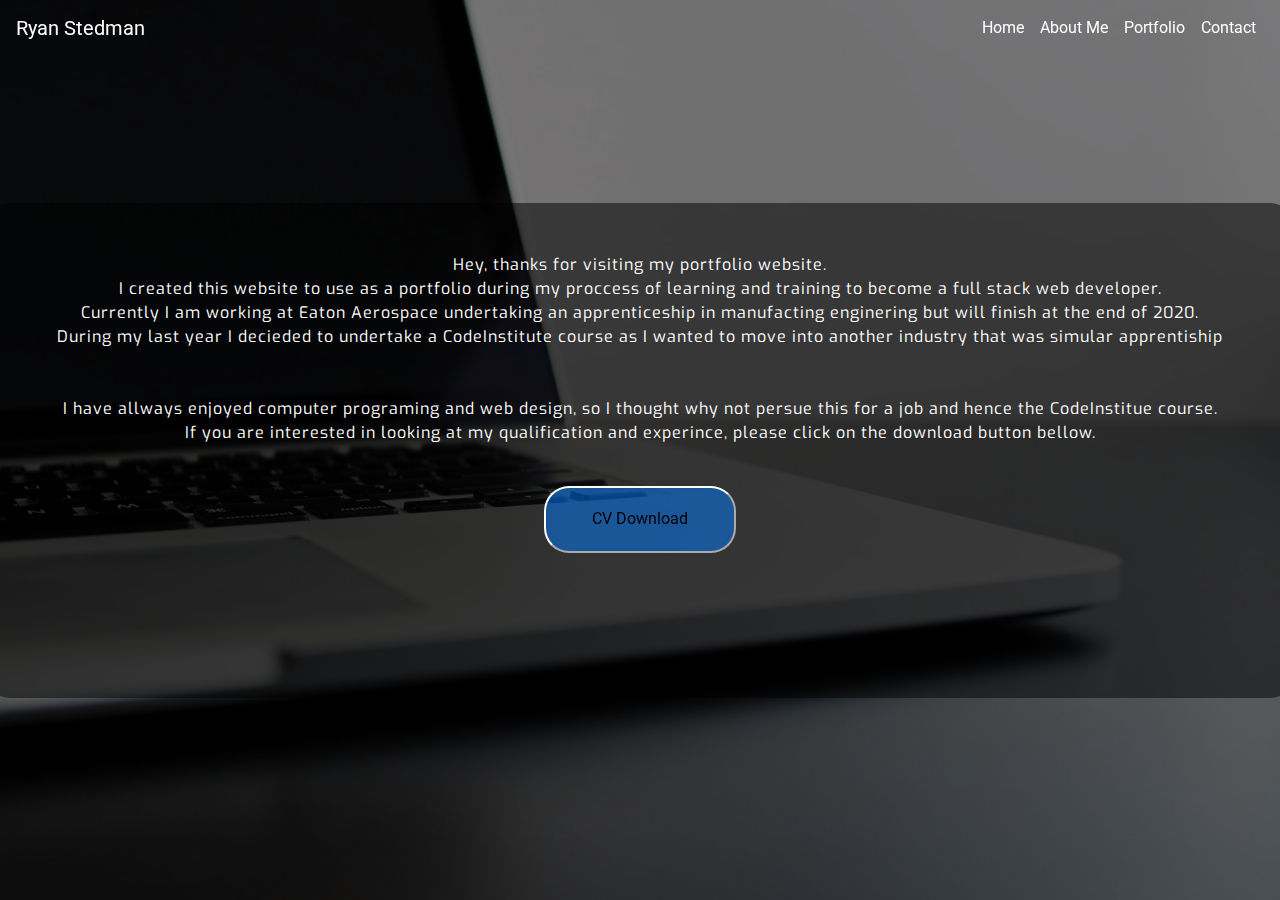
==== about.html @ 4ea3d22c "savestate" ====
<!DOCTYPE html>
<html lang="en">

<head>
	<meta charset="UTF-8">
	<meta name="viewport" content="width=device-width, initial-scale=1.0">
	<link rel="stylesheet" href="./assets/css/style.css">
	<link rel="stylesheet" href="https://maxcdn.bootstrapcdn.com/bootstrap/4.5.2/css/bootstrap.min.css">
	<script src="https://ajax.googleapis.com/ajax/libs/jquery/3.5.1/jquery.min.js"></script>
	<script src="https://cdnjs.cloudflare.com/ajax/libs/popper.js/1.16.0/umd/popper.min.js"></script>
	<script src="https://maxcdn.bootstrapcdn.com/bootstrap/4.5.2/js/bootstrap.min.js"></script>
	<title>Ryan Stedman</title>
</head>
<section>
	<section>
		<nav
			class="navbar fixed-top navbar-light navbar-expand-sm navbar-template bg-transparent navtext navbar-static-top">
			<a class="navbar-brand" href="/">Ryan Stedman</a>
			<div class="d-flex flex-row order-2 order-sm-3">
				<button
            class="navbar-toggler"
            type="button"
            data-toggle="collapse"
            data-target="#navbarNavDropdown"
          >
            <span class="navbar-toggler-icon"></span>
          </button>
			</div>
			<div class="collapse navbar-collapse order-3 order-sm-2" id="navbarNavDropdown">
				<ul class="navbar-nav ml-auto">
					<li class="nav-item">
						<a class="nav-link" href="index.html">Home</a>
					</li>
					<li class="nav-item"><a class="nav-link" href="about.html">About Me</a></li>
					<li class="nav-item"><a class="nav-link" href="portfolio.html">Portfolio</a></li>
					<li class="nav-item">
						<a class="nav-link" href="contact.html">Contact</a>
					</li>
				</ul>
			</div>
		</nav>
	</section>
</section>

<body>
<section class="AboutPage">
    <div class="about-hero-img">
    <div class="overlay">
    <div class="row h-100">
   <div class="col-sm-12 my-auto AboutMeContain">
     <p class ="AboutMeText">
     Hey, thanks for visiting my portfolio website.<br>
     I created this website to use as a portfolio during my proccess of learning and training to become a full stack web developer.<br>

     Currently I am working at Eaton Aerospace undertaking an apprenticeship in manufacting enginering but will finish at the end of 2020.<br>
     During my last year I decieded to undertake a CodeInstitute course as I wanted to move into another industry that was simular apprentiship<br><br><br>

     I have allways enjoyed computer programing and web design, so I thought why not persue this for a job and hence the CodeInstitue course.<br>
     If you are interested in looking at my qualification and experince, please click on the download button bellow. <br>
     </p>
     <button class="CvButton">CV Download</button>
   </div>
   </div>
    </div>
    </div>
    </section>
</body>

<script src="./assets/javascript/CvButton.js"></script>
</html>
---- assets/css/style.css ----
/*-----------------------------------------------FontImports and overflow mod-------------------------------------------*/

@import url("https://fonts.googleapis.com/css?family=Roboto:100,200,300,400,500,600,700|Exo:100,200,300,400,500,600,700");
html {
  max-width: 100%;
  overflow-x: hidden;
  overflow-y: auto;
}
.txt-type > .txt {
  border-right: 0.2rem solid #777;
}
/*-----------------------------------------------Portfolio page-------------------------------------------*/

.github {
  color: white;
  padding-left: 10px;
  padding-right: 10px;
  text-align: center;
  margin-top: 10vw;
  font-family: exo;
  letter-spacing: 1px;
  width: 75vw;
  background-color: rgba(0, 0, 0, 0.4);
  padding: 25px;
  border-radius: 25px;
}
.table-info > th {
  background-color: #007bff !important;
}
.thead {
  color: white !important;
}
.table {
  color: white !important;
}
/*-----------------------------------------------about me page ----------------------------------------------------------*/

.about-hero-img {
  width: auto;
  height: 100vh;
  background: url("../images/about-hero-img.jpg");
  background-repeat: no-repeat;
  background-position: center;
  background-size: cover;
  background-attachment: fixed;
  transition: all 0.5s ease-in-out;
  -moz-transition: all 0.5s ease-in-out;
  -webkit-transition: all 0.5s ease-in-out;
}

.AboutMeText {
  color: white;
  letter-spacing: 1px;
  font-family: exo;
  text-align: center;
  padding: 25px;
}
.CvButton {
  position: fixed;
  width: 15vw;
  height: 7.5vh;
  left: 42.5vw;
  border-radius: 25px;
  border-color: white;
  color: black;
  background-color: #007bff80 !important;
}
.AboutMeContain {
  background-color: rgba(0, 0, 0, 0.5);
  padding: 25px;
  border-radius: 25px;
  max-width: 75%;
  margin: auto;
  height:55vh;
}
/*------------------------------------------------------NavBar----------------------------------------------------------*/

.navbar-light .navbar-nav .nav-link {
  color: white !important;
  transition: 0.3s;
}

.navbar-light .navbar-nav .nav-link:hover {
  color: #007bff !important;
  font-size: 20px;
  transition: 0.3s;
}

.navbar-light .navbar-brand {
  color: white !important;
  transition: 0.3s;
}

.navbar-light .navbar-brand:hover {
  color: #007bff !important;
  font-size: 25px;
  transition: 0.3s;
}

.navbar-light .navbar-toggler {
  border: none;
}

/*------------------------------------------------------Index-----------------------------------------------------------*/

.hero-img {
  width: auto;
  height: 100vh;
  background: url("../images/hero-img.jpg");
  background-repeat: no-repeat;
  background-position: center;
  background-size: cover;
  background-attachment: fixed;
  transition: all 0.5s ease-in-out;
  -moz-transition: all 0.5s ease-in-out;
  -webkit-transition: all 0.5s ease-in-out;
}

.overlay {
  position: relative;
  width: 100%;
  height: 100%;
  top: 0;
  left: 0;
  right: 0;
  bottom: 0;
  background-color: rgba(0, 0, 0, 0.5);
  z-index: 2;
}

.hero-text {
  color: rgb(248, 249, 250);
  letter-spacing: 2px;
  font-family: exo;
  text-align: center;
  font-size: 2rem;
}

.hero-subtext {
  font-family: exo;
  color: #007bff !important;
  font-size: 1.5rem;
  text-align: center;
}
/*---------------------------------------------------------contact page------------------------------------------------*/

.contact-hero-img {
  width: auto;
  height: 100vh;
  background: url("../images/contact-hero-img.jpg");
  background-repeat: no-repeat;
  background-position: center;
  background-size: cover;
  background-attachment: fixed;
  transition: all 0.5s ease-in-out;
  -moz-transition: all 0.5s ease-in-out;
  -webkit-transition: all 0.5s ease-in-out;
}
.form-container {
  padding-top: 7.5vh;
  max-height: 90%;
}
.contact-form {
  border: 1px solid white;
  background-color: rgba(0, 0, 0, 0.7);
  border-radius: 25px;
  padding: 25px;
  color: white;
  font-family: roboto;
  letter-spacing: 1.5px;
  max-width: fit-content;
  margin: auto;
  min-width: 75vh;
}
.form-input {
  width: 100%;
  border-radius: 25px;
  border: 1px solid white;
  color: white;
  background-color: rgba(0, 0, 0, 0.5);
  text-align: center;
  margin-bottom: 5px;
}

.Portfoliohero-img {
  width: auto;
  height: 175vh;
  background: url("../images/portfolio-hero-img.jpg");
  background-repeat: no-repeat;
  background-position: center;
  background-size: cover;
  background-attachment: fixed;
  transition: all 0.5s ease-in-out;
  -moz-transition: all 0.5s ease-in-out;
  -webkit-transition: all 0.5s ease-in-out;
}
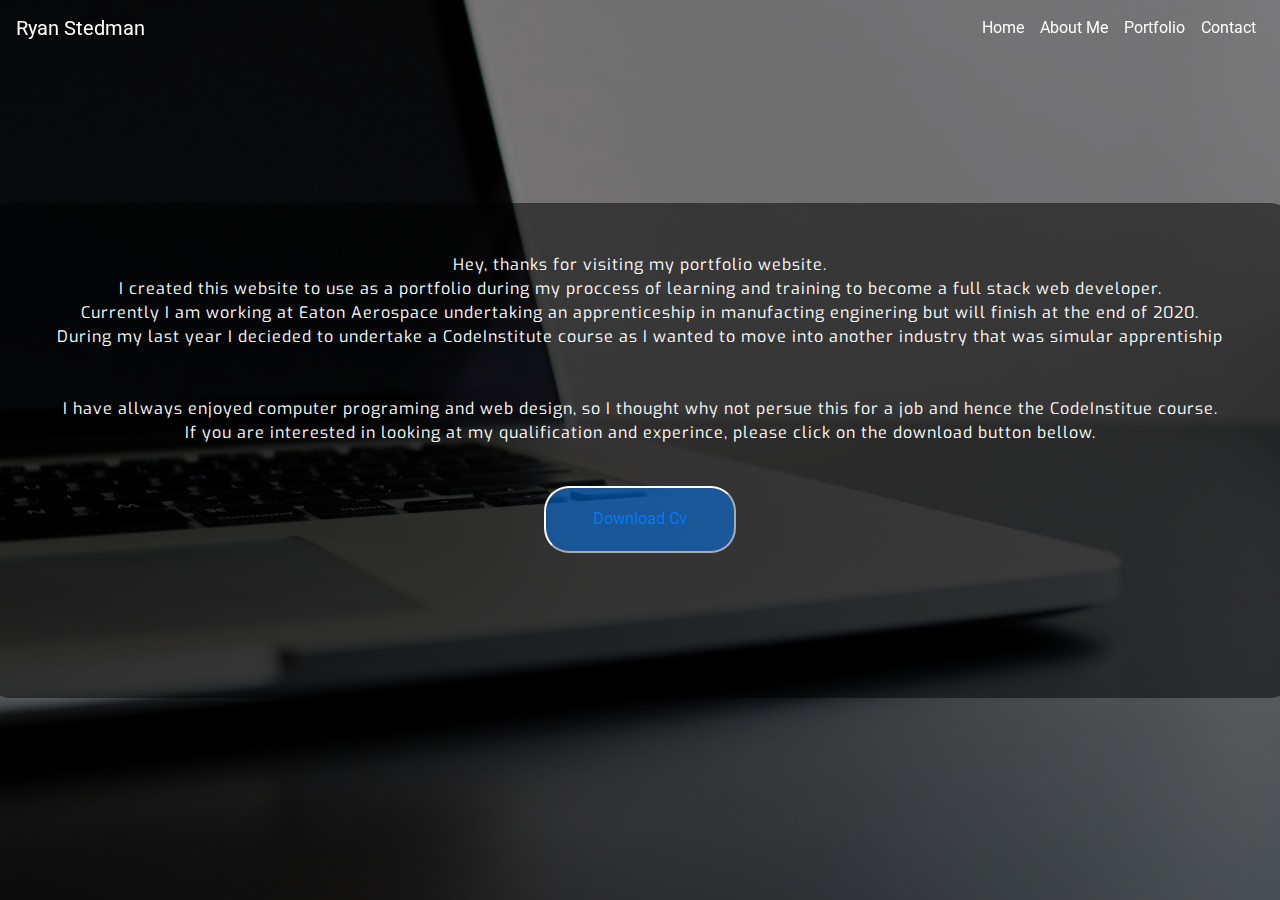
==== commit 4fddc148: "added comments to all code" ====
--- a/about.html
+++ b/about.html
@@ -1,6 +1,6 @@
 <!DOCTYPE html>
 <html lang="en">
-
+ <!----------------------------------------------Head tags------------------------------------------------------------->
 <head>
 	<meta charset="UTF-8">
 	<meta name="viewport" content="width=device-width, initial-scale=1.0">
@@ -12,6 +12,7 @@
 	<title>Ryan Stedman</title>
 </head>
 <section>
+ <!----------------------------------------------Bootstrap navbar------------------------------------------------------------->
 	<section>
 		<nav
 			class="navbar fixed-top navbar-light navbar-expand-sm navbar-template bg-transparent navtext navbar-static-top">
@@ -43,6 +44,7 @@
 </section>
 
 <body>
+ <!----------------------------------------------Hero Img and Hero Text------------------------------------------------------------->
 <section class="AboutPage">
     <div class="about-hero-img">
     <div class="overlay">
@@ -58,13 +60,14 @@
      I have allways enjoyed computer programing and web design, so I thought why not persue this for a job and hence the CodeInstitue course.<br>
      If you are interested in looking at my qualification and experince, please click on the download button bellow. <br>
      </p>
-     <button class="CvButton">CV Download</button>
+      <!----------------------------------------------Cv download button------------------------------------------------------------->
+     <button class="CvButton"><a href="./assets/Download/cv.txt" download="RyanStedmanCv">Download Cv</a></button>
    </div>
    </div>
     </div>
     </div>
     </section>
 </body>
-
+ <!----------------------------------------------Script / CDN------------------------------------------------------------->
 <script src="./assets/javascript/CvButton.js"></script>
 </html>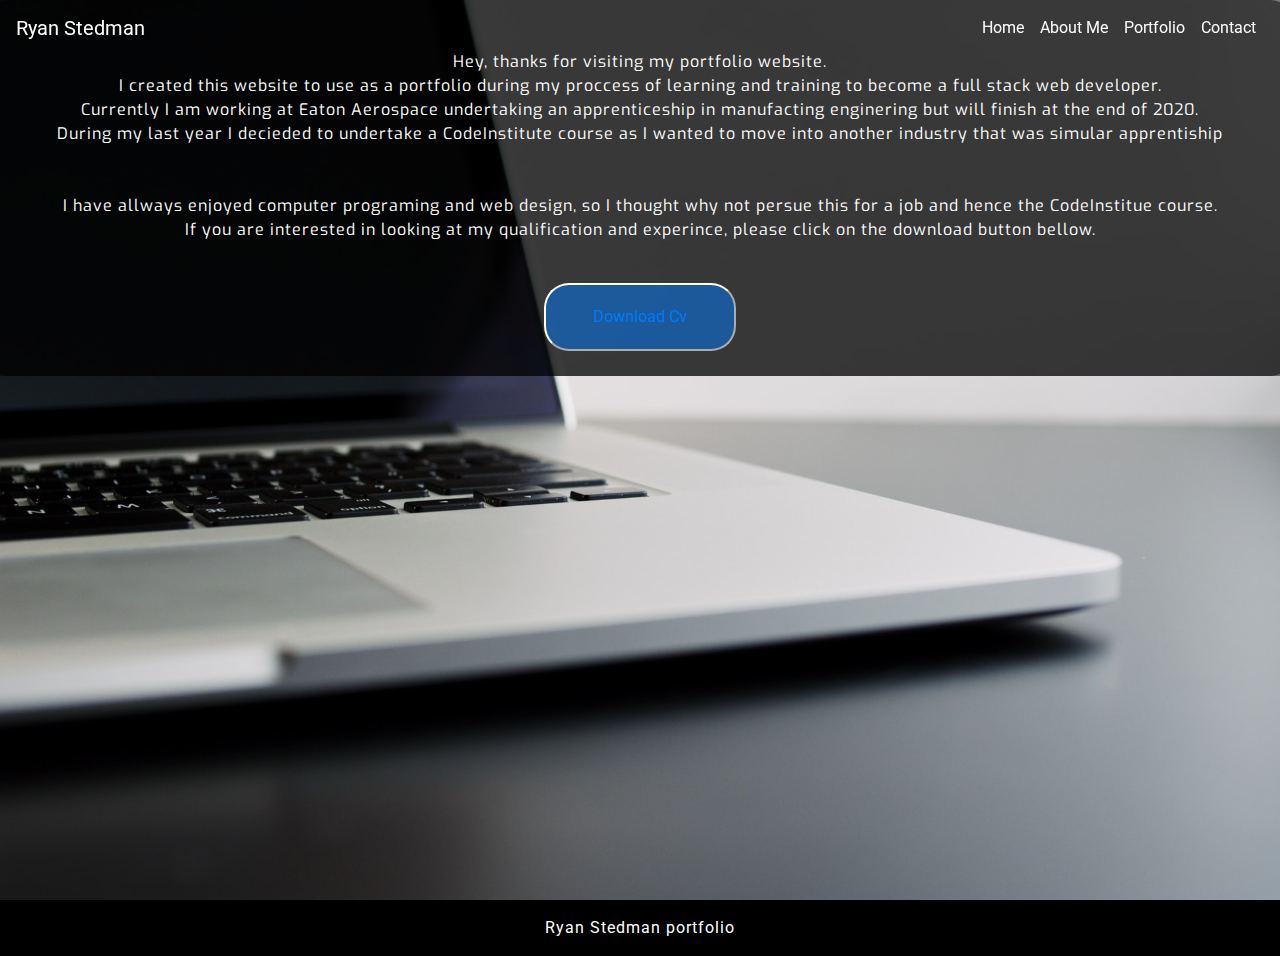
==== commit 00c24840: "footer added to all pages" ====
--- a/about.html
+++ b/about.html
@@ -68,6 +68,14 @@
     </div>
     </section>
 </body>
+  <!---------------------------------------------Footer -------------------------------------------------------------------->
+<footer class="page-footer font-small">
+  <div class="footer text-center py-3">Ryan Stedman portfolio
+    
+  </div>
+  
+
+</footer>
  <!----------------------------------------------Script / CDN------------------------------------------------------------->
 <script src="./assets/javascript/CvButton.js"></script>
 </html>--- a/assets/css/style.css
+++ b/assets/css/style.css
@@ -36,8 +36,9 @@
 /*-----------------------------------------------about me page ----------------------------------------------------------*/
 
 .about-hero-img {
-  width: auto;
-  height: 100vh;
+    min-height: 100vh;
+  width: auto;
+  height: auto;
   background: url("../images/about-hero-img.jpg");
   background-repeat: no-repeat;
   background-position: center;
@@ -56,9 +57,11 @@
   padding: 25px;
 }
 .CvButton {
-  position: fixed;
-  width: 15vw;
-  height: 7.5vh;
+  position: sticky;
+  min-width: 15vw;
+  min-height: 7.5vh;
+  max-width: 150px;
+  max-height: 100px;
   left: 42.5vw;
   border-radius: 25px;
   border-color: white;
@@ -68,10 +71,11 @@
 .AboutMeContain {
   background-color: rgba(0, 0, 0, 0.5);
   padding: 25px;
+  margin-top: 15vh;
   border-radius: 25px;
   max-width: 75%;
   margin: auto;
-  height:55vh;
+  height:auto;
 }
 /*------------------------------------------------------NavBar----------------------------------------------------------*/
 
@@ -170,7 +174,7 @@
   letter-spacing: 1.5px;
   max-width: fit-content;
   margin: auto;
-  min-width: 75vh;
+ 
 }
 .form-input {
   width: 100%;
@@ -194,3 +198,10 @@
   -moz-transition: all 0.5s ease-in-out;
   -webkit-transition: all 0.5s ease-in-out;
 }
+/*---------------------------------------------------------footer------------------------------------------------*/
+.footer{
+    background-color: rgba(0, 0, 0, 1);
+    color: white;
+    letter-spacing: 1px;
+    font-family: roboto;
+}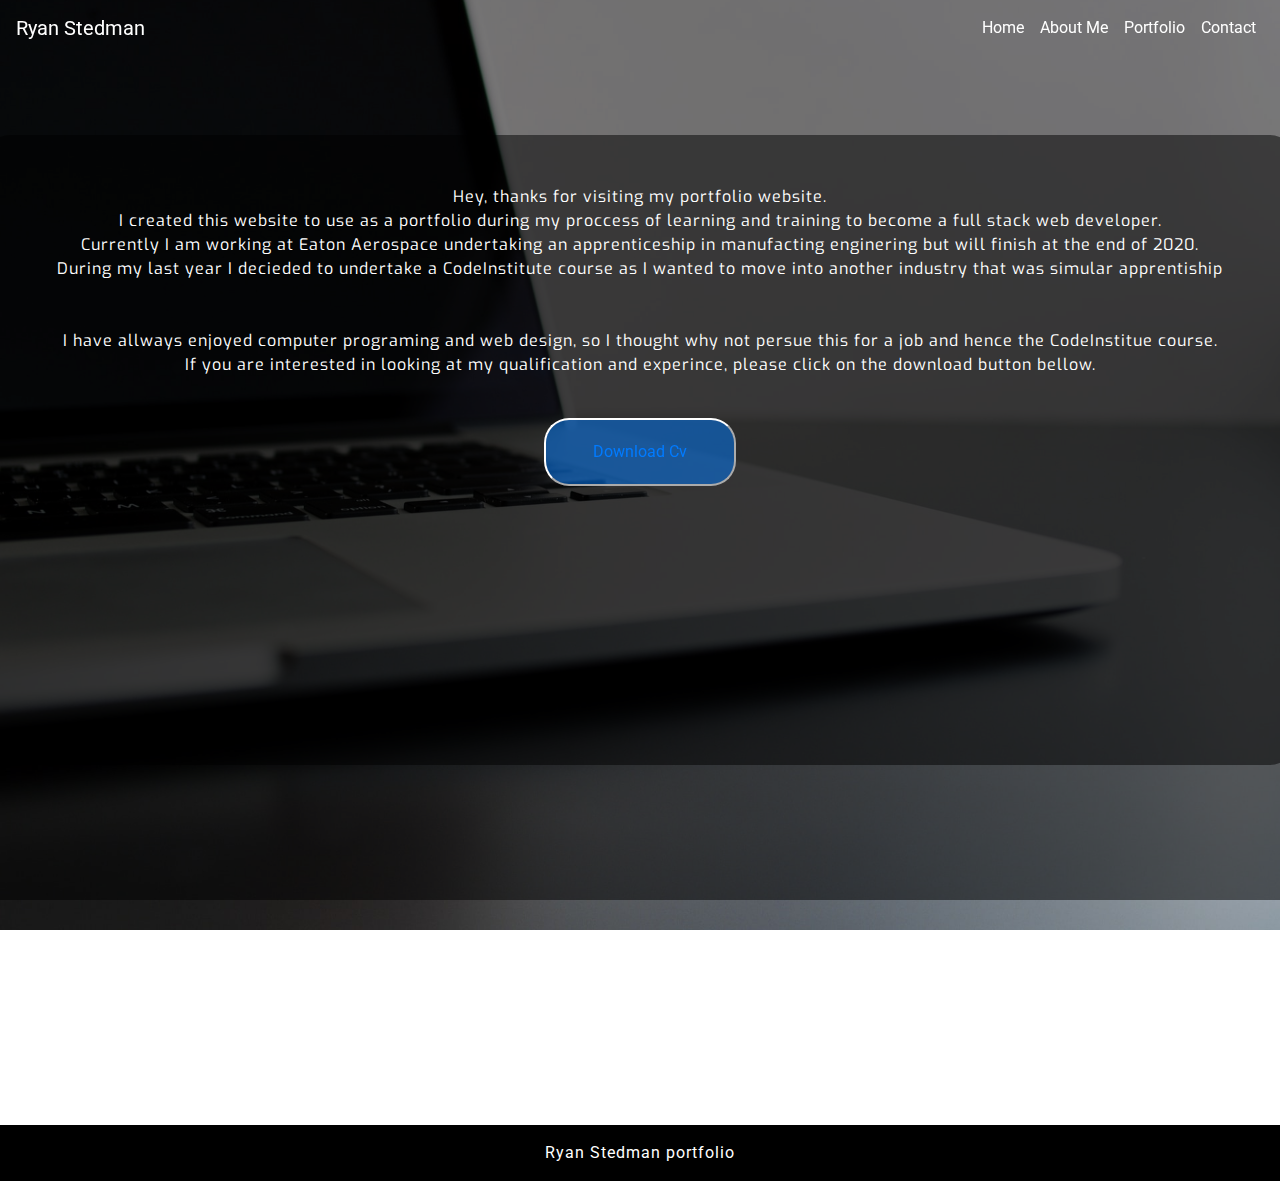
==== commit 568ff710: "all code beautfied" ====
--- a/about.html
+++ b/about.html
@@ -1,81 +1,75 @@
 <!DOCTYPE html>
 <html lang="en">
- <!----------------------------------------------Head tags------------------------------------------------------------->
-<head>
-	<meta charset="UTF-8">
-	<meta name="viewport" content="width=device-width, initial-scale=1.0">
-	<link rel="stylesheet" href="./assets/css/style.css">
-	<link rel="stylesheet" href="https://maxcdn.bootstrapcdn.com/bootstrap/4.5.2/css/bootstrap.min.css">
-	<script src="https://ajax.googleapis.com/ajax/libs/jquery/3.5.1/jquery.min.js"></script>
-	<script src="https://cdnjs.cloudflare.com/ajax/libs/popper.js/1.16.0/umd/popper.min.js"></script>
-	<script src="https://maxcdn.bootstrapcdn.com/bootstrap/4.5.2/js/bootstrap.min.js"></script>
-	<title>Ryan Stedman</title>
-</head>
-<section>
- <!----------------------------------------------Bootstrap navbar------------------------------------------------------------->
-	<section>
-		<nav
-			class="navbar fixed-top navbar-light navbar-expand-sm navbar-template bg-transparent navtext navbar-static-top">
-			<a class="navbar-brand" href="/">Ryan Stedman</a>
-			<div class="d-flex flex-row order-2 order-sm-3">
-				<button
-            class="navbar-toggler"
-            type="button"
-            data-toggle="collapse"
-            data-target="#navbarNavDropdown"
-          >
-            <span class="navbar-toggler-icon"></span>
-          </button>
-			</div>
-			<div class="collapse navbar-collapse order-3 order-sm-2" id="navbarNavDropdown">
-				<ul class="navbar-nav ml-auto">
-					<li class="nav-item">
-						<a class="nav-link" href="index.html">Home</a>
-					</li>
-					<li class="nav-item"><a class="nav-link" href="about.html">About Me</a></li>
-					<li class="nav-item"><a class="nav-link" href="portfolio.html">Portfolio</a></li>
-					<li class="nav-item">
-						<a class="nav-link" href="contact.html">Contact</a>
-					</li>
-				</ul>
-			</div>
-		</nav>
-	</section>
-</section>
-
-<body>
- <!----------------------------------------------Hero Img and Hero Text------------------------------------------------------------->
-<section class="AboutPage">
-    <div class="about-hero-img">
-    <div class="overlay">
-    <div class="row h-100">
-   <div class="col-sm-12 my-auto AboutMeContain">
-     <p class ="AboutMeText">
-     Hey, thanks for visiting my portfolio website.<br>
-     I created this website to use as a portfolio during my proccess of learning and training to become a full stack web developer.<br>
-
-     Currently I am working at Eaton Aerospace undertaking an apprenticeship in manufacting enginering but will finish at the end of 2020.<br>
-     During my last year I decieded to undertake a CodeInstitute course as I wanted to move into another industry that was simular apprentiship<br><br><br>
-
-     I have allways enjoyed computer programing and web design, so I thought why not persue this for a job and hence the CodeInstitue course.<br>
-     If you are interested in looking at my qualification and experince, please click on the download button bellow. <br>
-     </p>
-      <!----------------------------------------------Cv download button------------------------------------------------------------->
-     <button class="CvButton"><a href="./assets/Download/cv.txt" download="RyanStedmanCv">Download Cv</a></button>
-   </div>
-   </div>
-    </div>
-    </div>
-    </section>
-</body>
-  <!---------------------------------------------Footer -------------------------------------------------------------------->
-<footer class="page-footer font-small">
-  <div class="footer text-center py-3">Ryan Stedman portfolio
-    
-  </div>
-  
-
-</footer>
- <!----------------------------------------------Script / CDN------------------------------------------------------------->
-<script src="./assets/javascript/CvButton.js"></script>
+   <!----------------------------------------------Head tags------------------------------------------------------------->
+   <head>
+      <meta charset="UTF-8">
+      <meta name="viewport" content="width=device-width, initial-scale=1.0">
+      <link rel="stylesheet" href="./assets/css/style.css">
+      <link rel="stylesheet" href="https://maxcdn.bootstrapcdn.com/bootstrap/4.5.2/css/bootstrap.min.css">
+      <script src="https://ajax.googleapis.com/ajax/libs/jquery/3.5.1/jquery.min.js"></script>
+      <script src="https://cdnjs.cloudflare.com/ajax/libs/popper.js/1.16.0/umd/popper.min.js"></script>
+      <script src="https://maxcdn.bootstrapcdn.com/bootstrap/4.5.2/js/bootstrap.min.js"></script>
+      <title>Ryan Stedman</title>
+   </head>
+   <section>
+      <!----------------------------------------------Bootstrap navbar------------------------------------------------------------->
+      <section>
+         <nav
+            class="navbar fixed-top navbar-light navbar-expand-sm navbar-template bg-transparent navtext navbar-static-top">
+            <a class="navbar-brand" href="/">Ryan Stedman</a>
+            <div class="d-flex flex-row order-2 order-sm-3">
+               <button
+                  class="navbar-toggler"
+                  type="button"
+                  data-toggle="collapse"
+                  data-target="#navbarNavDropdown"
+                  >
+               <span class="navbar-toggler-icon"></span>
+               </button>
+            </div>
+            <div class="collapse navbar-collapse order-3 order-sm-2" id="navbarNavDropdown">
+               <ul class="navbar-nav ml-auto">
+                  <li class="nav-item">
+                     <a class="nav-link" href="index.html">Home</a>
+                  </li>
+                  <li class="nav-item"><a class="nav-link" href="about.html">About Me</a></li>
+                  <li class="nav-item"><a class="nav-link" href="portfolio.html">Portfolio</a></li>
+                  <li class="nav-item">
+                     <a class="nav-link" href="contact.html">Contact</a>
+                  </li>
+               </ul>
+            </div>
+         </nav>
+      </section>
+   </section>
+   <body>
+      <!----------------------------------------------Hero Img and Hero Text------------------------------------------------------------->
+      <section class="AboutPage">
+         <div class="about-hero-img">
+            <div class="overlay">
+               <div class="row h-100">
+                  <div class="col-sm-12 AboutMeContain">
+                     <p class ="AboutMeText">
+                        Hey, thanks for visiting my portfolio website.<br>
+                        I created this website to use as a portfolio during my proccess of learning and training to become a full stack web developer.<br>
+                        Currently I am working at Eaton Aerospace undertaking an apprenticeship in manufacting enginering but will finish at the end of 2020.<br>
+                        During my last year I decieded to undertake a CodeInstitute course as I wanted to move into another industry that was simular apprentiship<br><br><br>
+                        I have allways enjoyed computer programing and web design, so I thought why not persue this for a job and hence the CodeInstitue course.<br>
+                        If you are interested in looking at my qualification and experince, please click on the download button bellow. <br>
+                     </p>
+                     <!----------------------------------------------Cv download button------------------------------------------------------------->
+                     <button class="CvButton"><a href="./assets/Download/cv.txt" download="RyanStedmanCv">Download Cv</a></button>
+                  </div>
+               </div>
+            </div>
+         </div>
+      </section>
+   </body>
+   <!---------------------------------------------Footer -------------------------------------------------------------------->
+   <footer class="page-footer font-small">
+      <div class="footer text-center py-3">Ryan Stedman portfolio
+      </div>
+   </footer>
+   <!----------------------------------------------Script / CDN------------------------------------------------------------->
+   <script src="./assets/javascript/CvButton.js"></script>
 </html>--- a/assets/css/style.css
+++ b/assets/css/style.css
@@ -1,207 +1,192 @@
 /*-----------------------------------------------FontImports and overflow mod-------------------------------------------*/
-
-@import url("https://fonts.googleapis.com/css?family=Roboto:100,200,300,400,500,600,700|Exo:100,200,300,400,500,600,700");
-html {
-  max-width: 100%;
-  overflow-x: hidden;
-  overflow-y: auto;
+ @import url("https://fonts.googleapis.com/css?family=Roboto:100,200,300,400,500,600,700|Exo:100,200,300,400,500,600,700");
+ html {
+     max-width: 100%;
+     overflow-x: hidden;
+     overflow-y: auto;
 }
-.txt-type > .txt {
-  border-right: 0.2rem solid #777;
+ .txt-type > .txt {
+     border-right: 0.2rem solid #777;
 }
 /*-----------------------------------------------Portfolio page-------------------------------------------*/
-
-.github {
-  color: white;
-  padding-left: 10px;
-  padding-right: 10px;
-  text-align: center;
-  margin-top: 10vw;
-  font-family: exo;
-  letter-spacing: 1px;
-  width: 75vw;
-  background-color: rgba(0, 0, 0, 0.4);
-  padding: 25px;
-  border-radius: 25px;
+ .github {
+     color: white;
+     padding-left: 10px;
+     padding-right: 10px;
+     text-align: center;
+     margin-top: 10vw;
+     font-family: exo;
+     letter-spacing: 1px;
+     width: 75vw;
+     background-color: rgba(0, 0, 0, 0.4);
+     padding: 25px;
+     border-radius: 25px;
 }
-.table-info > th {
-  background-color: #007bff !important;
+ .table-info > th {
+     background-color: #007bff !important;
 }
-.thead {
-  color: white !important;
+ .thead {
+     color: white !important;
 }
-.table {
-  color: white !important;
+ .table {
+     color: white !important;
 }
 /*-----------------------------------------------about me page ----------------------------------------------------------*/
-
-.about-hero-img {
-    min-height: 100vh;
-  width: auto;
-  height: auto;
-  background: url("../images/about-hero-img.jpg");
-  background-repeat: no-repeat;
-  background-position: center;
-  background-size: cover;
-  background-attachment: fixed;
-  transition: all 0.5s ease-in-out;
-  -moz-transition: all 0.5s ease-in-out;
-  -webkit-transition: all 0.5s ease-in-out;
+ .about-hero-img {
+     min-height: 100vh;
+     width: auto;
+     height: 125vh;
+     background: url("../images/about-hero-img.jpg");
+     background-repeat: no-repeat;
+     background-position: center;
+     background-size: cover;
+     background-attachment: fixed;
+     transition: all 0.5s ease-in-out;
+     -moz-transition: all 0.5s ease-in-out;
+     -webkit-transition: all 0.5s ease-in-out;
 }
-
-.AboutMeText {
-  color: white;
-  letter-spacing: 1px;
-  font-family: exo;
-  text-align: center;
-  padding: 25px;
+ .AboutMeText {
+     color: white;
+     letter-spacing: 1px;
+     font-family: exo;
+     text-align: center;
+     padding: 25px;
 }
-.CvButton {
-  position: sticky;
-  min-width: 15vw;
-  min-height: 7.5vh;
-  max-width: 150px;
-  max-height: 100px;
-  left: 42.5vw;
-  border-radius: 25px;
-  border-color: white;
-  color: black;
-  background-color: #007bff80 !important;
+ .CvButton {
+     position: sticky;
+     min-width: 15vw;
+     min-height: 7.5vh;
+     max-width: 150px;
+     max-height: 100px;
+     left: 42.5vw;
+     border-radius: 25px;
+     border-color: white;
+     color: black;
+     background-color: #007bff80 !important;
 }
-.AboutMeContain {
-  background-color: rgba(0, 0, 0, 0.5);
-  padding: 25px;
-  margin-top: 15vh;
-  border-radius: 25px;
-  max-width: 75%;
-  margin: auto;
-  height:auto;
+ .AboutMeContain {
+     background-color: rgba(0, 0, 0, 0.5);
+     padding: 25px;
+     margin-top: 15vh;
+     margin-bottom: 15vh;
+     border-radius: 25px;
+     margin-left: auto;
+     margin-right: auto;
+     max-width: 75%;
+     height:auto;
 }
 /*------------------------------------------------------NavBar----------------------------------------------------------*/
-
-.navbar-light .navbar-nav .nav-link {
-  color: white !important;
-  transition: 0.3s;
+ .navbar-light .navbar-nav .nav-link {
+     color: white !important;
+     transition: 0.3s;
 }
-
-.navbar-light .navbar-nav .nav-link:hover {
-  color: #007bff !important;
-  font-size: 20px;
-  transition: 0.3s;
+ .navbar-light .navbar-nav .nav-link:hover {
+     color: #007bff !important;
+     font-size: 20px;
+     transition: 0.3s;
 }
-
-.navbar-light .navbar-brand {
-  color: white !important;
-  transition: 0.3s;
+ .navbar-light .navbar-brand {
+     color: white !important;
+     transition: 0.3s;
 }
-
-.navbar-light .navbar-brand:hover {
-  color: #007bff !important;
-  font-size: 25px;
-  transition: 0.3s;
+ .navbar-light .navbar-brand:hover {
+     color: #007bff !important;
+     font-size: 25px;
+     transition: 0.3s;
 }
-
-.navbar-light .navbar-toggler {
-  border: none;
+ .navbar-light .navbar-toggler {
+     border: none;
 }
-
 /*------------------------------------------------------Index-----------------------------------------------------------*/
-
-.hero-img {
-  width: auto;
-  height: 100vh;
-  background: url("../images/hero-img.jpg");
-  background-repeat: no-repeat;
-  background-position: center;
-  background-size: cover;
-  background-attachment: fixed;
-  transition: all 0.5s ease-in-out;
-  -moz-transition: all 0.5s ease-in-out;
-  -webkit-transition: all 0.5s ease-in-out;
+ .hero-img {
+     width: auto;
+     height: 100vh;
+     background: url("../images/hero-img.jpg");
+     background-repeat: no-repeat;
+     background-position: center;
+     background-size: cover;
+     background-attachment: fixed;
+     transition: all 0.5s ease-in-out;
+     -moz-transition: all 0.5s ease-in-out;
+     -webkit-transition: all 0.5s ease-in-out;
 }
-
-.overlay {
-  position: relative;
-  width: 100%;
-  height: 100%;
-  top: 0;
-  left: 0;
-  right: 0;
-  bottom: 0;
-  background-color: rgba(0, 0, 0, 0.5);
-  z-index: 2;
+ .overlay {
+     position: absolute;
+     width: auto;
+     height: auto;
+     top: 0;
+     left: 0;
+     right: 0;
+     bottom: 0;
+     background-color: rgba(0, 0, 0, 0.5);
+     z-index: 2;
 }
-
-.hero-text {
-  color: rgb(248, 249, 250);
-  letter-spacing: 2px;
-  font-family: exo;
-  text-align: center;
-  font-size: 2rem;
+ .hero-text {
+     color: rgb(248, 249, 250);
+     letter-spacing: 2px;
+     font-family: exo;
+     text-align: center;
+     font-size: 2rem;
 }
-
-.hero-subtext {
-  font-family: exo;
-  color: #007bff !important;
-  font-size: 1.5rem;
-  text-align: center;
+ .hero-subtext {
+     font-family: exo;
+     color: #007bff !important;
+     font-size: 1.5rem;
+     text-align: center;
 }
 /*---------------------------------------------------------contact page------------------------------------------------*/
-
-.contact-hero-img {
-  width: auto;
-  height: 100vh;
-  background: url("../images/contact-hero-img.jpg");
-  background-repeat: no-repeat;
-  background-position: center;
-  background-size: cover;
-  background-attachment: fixed;
-  transition: all 0.5s ease-in-out;
-  -moz-transition: all 0.5s ease-in-out;
-  -webkit-transition: all 0.5s ease-in-out;
+ .contact-hero-img {
+     width: auto;
+     height: 100vh;
+     background: url("../images/contact-hero-img.jpg");
+     background-repeat: no-repeat;
+     background-position: center;
+     background-size: cover;
+     background-attachment: fixed;
+     transition: all 0.5s ease-in-out;
+     -moz-transition: all 0.5s ease-in-out;
+     -webkit-transition: all 0.5s ease-in-out;
 }
-.form-container {
-  padding-top: 7.5vh;
-  max-height: 90%;
+ .form-container {
+     padding-top: 7.5vh;
+     max-height: 90%;
 }
-.contact-form {
-  border: 1px solid white;
-  background-color: rgba(0, 0, 0, 0.7);
-  border-radius: 25px;
-  padding: 25px;
-  color: white;
-  font-family: roboto;
-  letter-spacing: 1.5px;
-  max-width: fit-content;
-  margin: auto;
- 
+ .contact-form {
+     border: 1px solid white;
+     background-color: rgba(0, 0, 0, 0.7);
+     border-radius: 25px;
+     padding: 25px;
+     color: white;
+     font-family: roboto;
+     letter-spacing: 1.5px;
+     max-width: fit-content;
+     margin: auto;
 }
-.form-input {
-  width: 100%;
-  border-radius: 25px;
-  border: 1px solid white;
-  color: white;
-  background-color: rgba(0, 0, 0, 0.5);
-  text-align: center;
-  margin-bottom: 5px;
+ .form-input {
+     width: 100%;
+     border-radius: 25px;
+     border: 1px solid white;
+     color: white;
+     background-color: rgba(0, 0, 0, 0.5);
+     text-align: center;
+     margin-bottom: 5px;
 }
-
-.Portfoliohero-img {
-  width: auto;
-  height: 175vh;
-  background: url("../images/portfolio-hero-img.jpg");
-  background-repeat: no-repeat;
-  background-position: center;
-  background-size: cover;
-  background-attachment: fixed;
-  transition: all 0.5s ease-in-out;
-  -moz-transition: all 0.5s ease-in-out;
-  -webkit-transition: all 0.5s ease-in-out;
+ .Portfoliohero-img {
+     width: auto;
+     height: 175vh;
+     background: url("../images/portfolio-hero-img.jpg");
+     background-repeat: no-repeat;
+     background-position: center;
+     background-size: cover;
+     background-attachment: fixed;
+     transition: all 0.5s ease-in-out;
+     -moz-transition: all 0.5s ease-in-out;
+     -webkit-transition: all 0.5s ease-in-out;
 }
 /*---------------------------------------------------------footer------------------------------------------------*/
-.footer{
-    background-color: rgba(0, 0, 0, 1);
-    color: white;
-    letter-spacing: 1px;
-    font-family: roboto;
-}+ .footer{
+     background-color: rgba(0, 0, 0, 1);
+     color: white;
+     letter-spacing: 1px;
+     font-family: roboto;
+}
